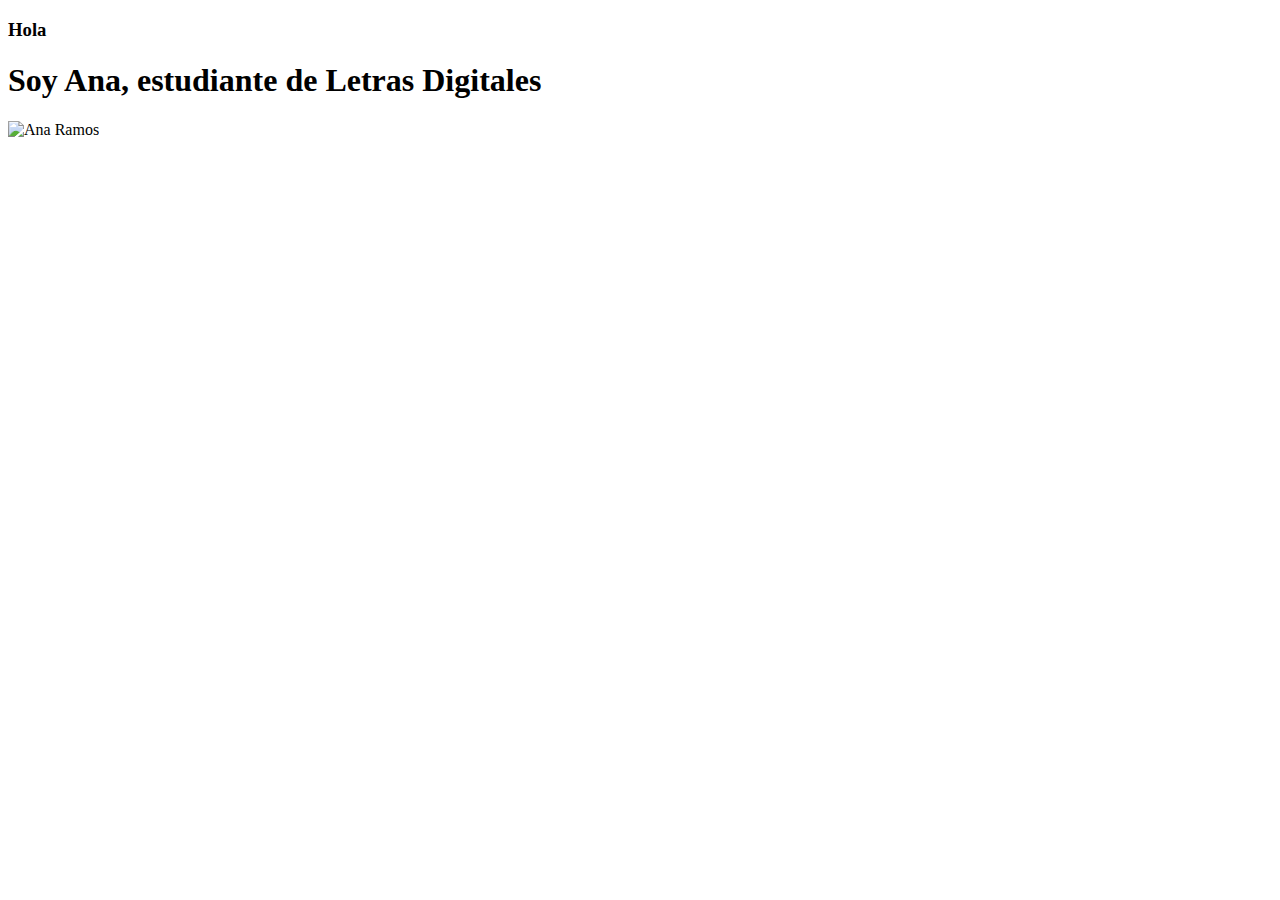
==== tecnologias-web/modulo_02/index.html @ 373e558e "TW exercise 2" ====
<!DOCTYPE html>
<html>
    <head>
        <meta charset="utf-8">
        <title>Ejercicio 2</title>
        <link rel="stylesheet" href="/curriculo.html">
        <link href="https://fonts.googleapis.com/css2?family=Poppins:wght@400;600&display=swap" rel="stylesheet">
    </head>
    <body>
        <section class="section1">
            <h3>Hola</h3>
            <h1>Soy <span>Ana</span>, estudiante de Letras Digitales</h1>
        </section>
        <section class="section2">
            <img src="/img/ana_ramos.png" alt="Ana Ramos" width="">
        </section>
    </body>
</html>
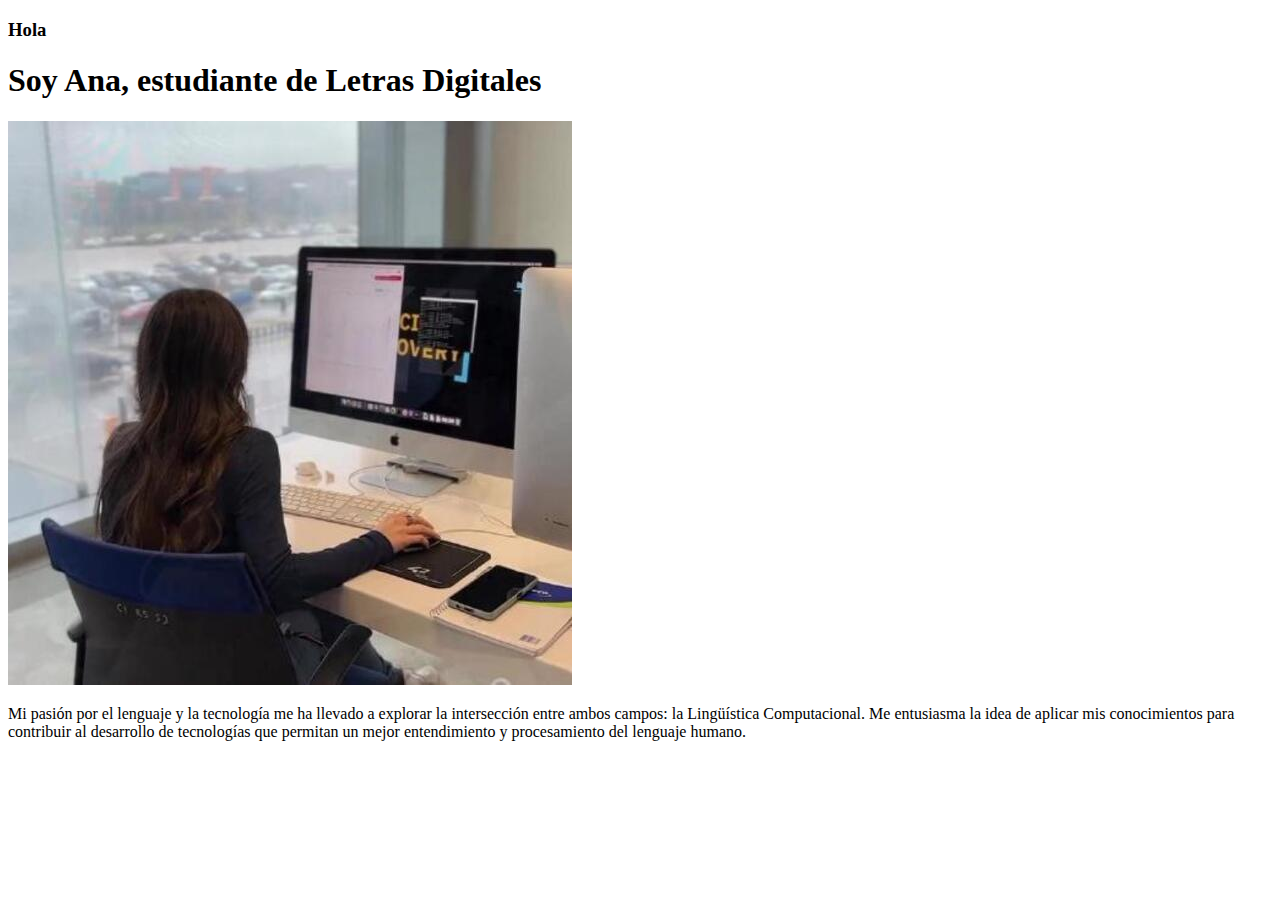
==== commit fd59d009: "TW exercise 2" ====
--- a/tecnologias-web/modulo_02/index.html
+++ b/tecnologias-web/modulo_02/index.html
@@ -3,16 +3,20 @@
     <head>
         <meta charset="utf-8">
         <title>Ejercicio 2</title>
-        <link rel="stylesheet" href="/curriculo.html">
+        <link rel="stylesheet" href="/tecnologias-web/modulo_02/css/style.css">
         <link href="https://fonts.googleapis.com/css2?family=Poppins:wght@400;600&display=swap" rel="stylesheet">
     </head>
     <body>
-        <section class="section1">
-            <h3>Hola</h3>
-            <h1>Soy <span>Ana</span>, estudiante de Letras Digitales</h1>
+        <section class="home">
+            <div class="home-content">
+                <h3>Hola</h3>
+                <h1>Soy <span>Ana</span>, estudiante de Letras Digitales</h1>
+            <div class="home-img">
+                <img src="/tecnologias-web/modulo_02/img/ana_ramos.png" alt="Ana Ramos">
+            </div>
         </section>
-        <section class="section2">
-            <img src="/img/ana_ramos.png" alt="Ana Ramos" width="">
+        <section class="about">
+            <p>Mi pasión por el lenguaje y la tecnología me ha llevado a explorar la intersección entre ambos campos: la Lingüística Computacional. Me entusiasma la idea de aplicar mis conocimientos para contribuir al desarrollo de tecnologías que permitan un mejor entendimiento y procesamiento del lenguaje humano.</p>
         </section>
     </body>
 </html>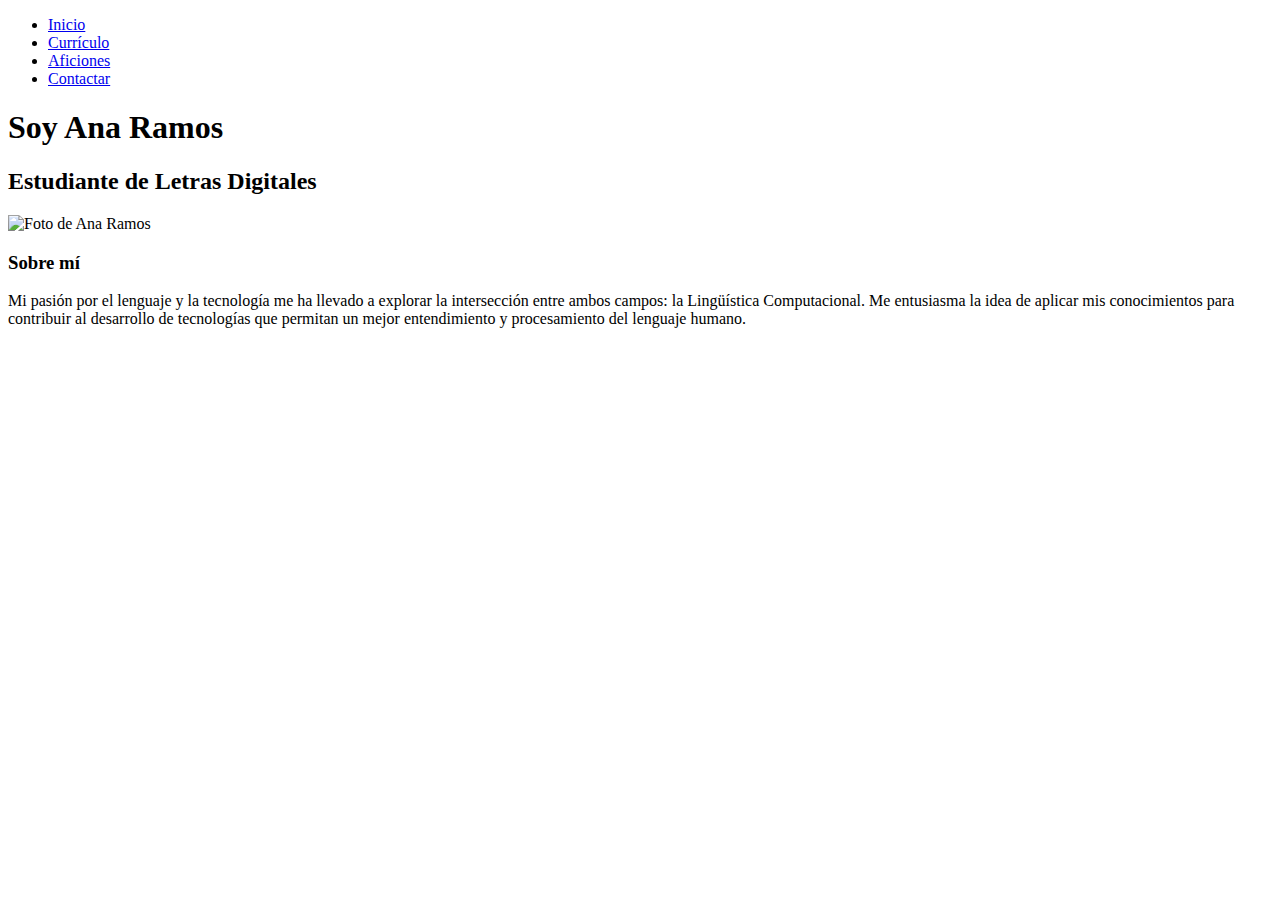
==== commit f774bd2f: "TW exercise 2" ====
--- a/tecnologias-web/modulo_02/index.html
+++ b/tecnologias-web/modulo_02/index.html
@@ -1,22 +1,34 @@
 <!DOCTYPE html>
 <html>
-    <head>
-        <meta charset="utf-8">
-        <title>Ejercicio 2</title>
-        <link rel="stylesheet" href="/tecnologias-web/modulo_02/css/style.css">
-        <link href="https://fonts.googleapis.com/css2?family=Poppins:wght@400;600&display=swap" rel="stylesheet">
-    </head>
-    <body>
-        <section class="home">
-            <div class="home-content">
-                <h3>Hola</h3>
-                <h1>Soy <span>Ana</span>, estudiante de Letras Digitales</h1>
-            <div class="home-img">
-                <img src="/tecnologias-web/modulo_02/img/ana_ramos.png" alt="Ana Ramos">
-            </div>
-        </section>
-        <section class="about">
-            <p>Mi pasión por el lenguaje y la tecnología me ha llevado a explorar la intersección entre ambos campos: la Lingüística Computacional. Me entusiasma la idea de aplicar mis conocimientos para contribuir al desarrollo de tecnologías que permitan un mejor entendimiento y procesamiento del lenguaje humano.</p>
-        </section>
-    </body>
-</html>+<head>
+    <meta charset="utf-8">
+    <title>Autor</title>
+    <link rel="stylesheet" href="/css/index.css">
+    <link href="https://fonts.googleapis.com/css2?family=Poppins:wght@400;600&display=swap" rel="stylesheet">
+</head>
+<body>
+    <nav class="navbar">
+        <ul class="navbar-links">
+            <li><a href="index.html">Inicio</a></li>
+            <li><a href="curriculo.html">Currículo</a></li>
+            <li><a href="aficiones.html">Aficiones</a></li>
+            <li><a href="contactar.html">Contactar</a></li>
+        </ul>
+    </nav>
+
+    <section class="author-section">
+        <div class="author-header">
+            <h1>Soy <span class="highlight">Ana Ramos</span></h1>
+            <h2>Estudiante de Letras Digitales</h2>
+        </div>
+        <div class="author-image">
+            <img src="/img/ana_ramos.png" alt="Foto de Ana Ramos">
+        </div>
+    </section>
+
+    <section class="about-section">
+        <h3>Sobre mí</h3>
+        <p>Mi pasión por el lenguaje y la tecnología me ha llevado a explorar la intersección entre ambos campos: la Lingüística Computacional. Me entusiasma la idea de aplicar mis conocimientos para contribuir al desarrollo de tecnologías que permitan un mejor entendimiento y procesamiento del lenguaje humano.</p>
+    </section>
+</body>
+</html>
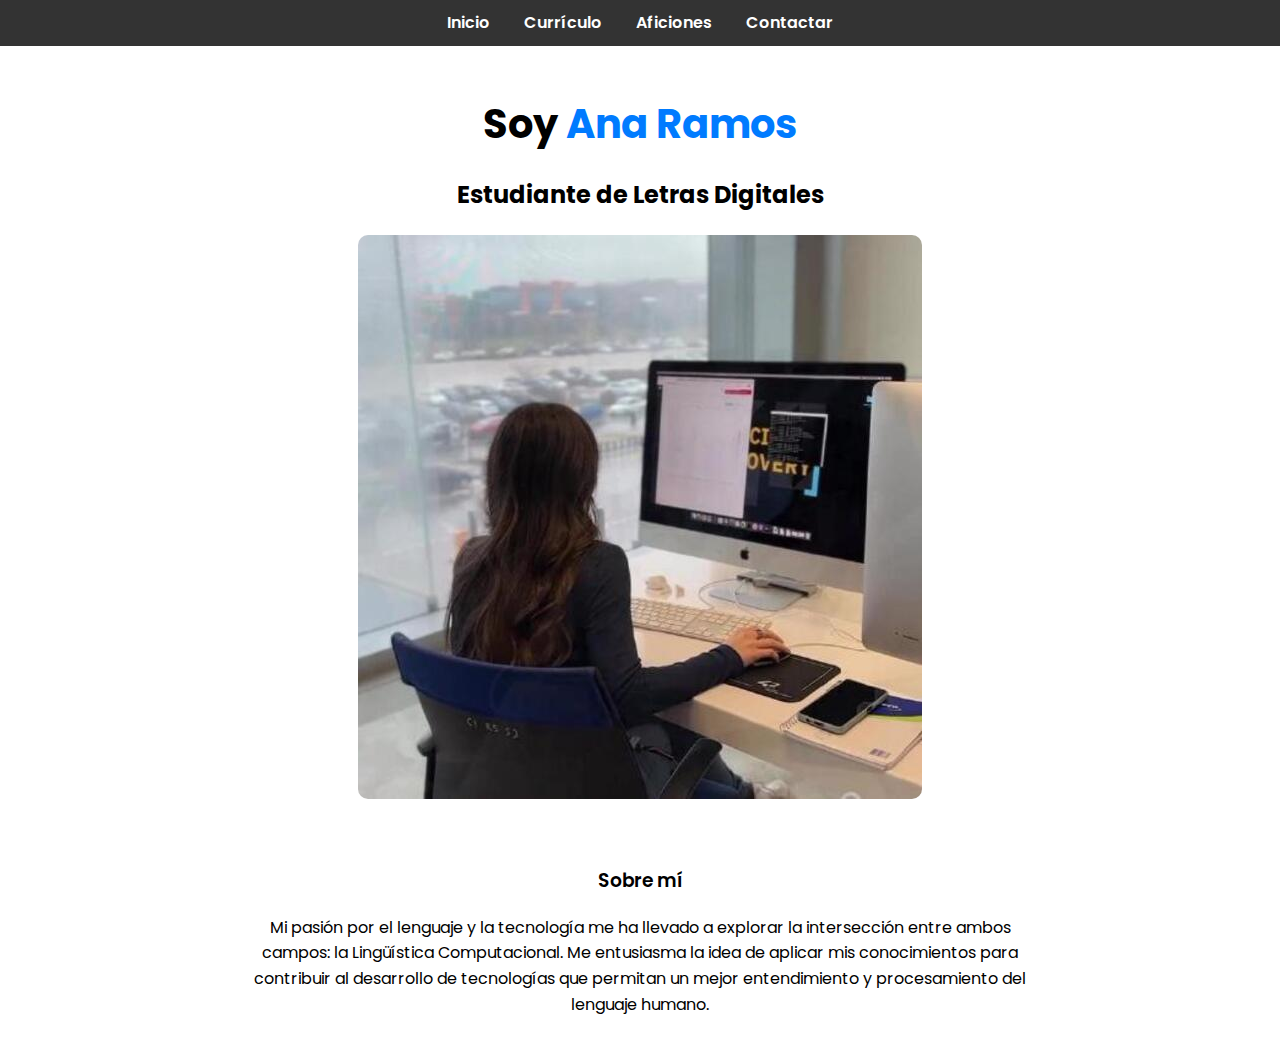
==== commit 03d1d1a1: "TW exercise 02" ====
--- a/tecnologias-web/modulo_02/index.html
+++ b/tecnologias-web/modulo_02/index.html
@@ -3,7 +3,7 @@
 <head>
     <meta charset="utf-8">
     <title>Autor</title>
-    <link rel="stylesheet" href="/css/index.css">
+    <link rel="stylesheet" href="css/index.css">
     <link href="https://fonts.googleapis.com/css2?family=Poppins:wght@400;600&display=swap" rel="stylesheet">
 </head>
 <body>
@@ -22,7 +22,7 @@
             <h2>Estudiante de Letras Digitales</h2>
         </div>
         <div class="author-image">
-            <img src="/img/ana_ramos.png" alt="Foto de Ana Ramos">
+            <img src="img/ana_ramos.png" alt="Foto de Ana Ramos">
         </div>
     </section>
 
@@ -31,4 +31,4 @@
         <p>Mi pasión por el lenguaje y la tecnología me ha llevado a explorar la intersección entre ambos campos: la Lingüística Computacional. Me entusiasma la idea de aplicar mis conocimientos para contribuir al desarrollo de tecnologías que permitan un mejor entendimiento y procesamiento del lenguaje humano.</p>
     </section>
 </body>
-</html>
+</html>--- a/tecnologias-web/modulo_02/css/index.css
+++ b/tecnologias-web/modulo_02/css/index.css
@@ -0,0 +1,66 @@
+body {
+    font-family: 'Poppins', sans-serif;
+    margin: 0;
+    padding: 0;
+    line-height: 1.6;
+}
+
+.navbar {
+    background-color: #333;
+    padding: 10px;
+    text-align: center;
+}
+
+.navbar-links {
+    list-style-type: none;
+    margin: 0;
+    padding: 0;
+}
+
+.navbar-links li {
+    display: inline;
+    margin: 0 15px;
+}
+
+.navbar-links a {
+    color: white;
+    text-decoration: none;
+    font-weight: 600;
+    font-size: 1rem;
+}
+
+.navbar-links a:hover {
+    color: #007BFF;
+}
+
+.author-section, .about-section {
+    padding: 20px;
+    max-width: 800px;
+    margin: auto;
+    text-align: center;
+}
+
+.author-header h1 {
+    font-size: 2.5rem;
+    margin-bottom: 10px;
+}
+
+.highlight {
+    color: #007BFF;
+}
+
+.author-image img {
+    max-width: 100%;
+    height: auto;
+    border-radius: 10px;
+}
+
+.about-section h3 {
+    margin-top: 20px;
+    font-weight: 600;
+}
+
+.about-section p {
+    font-size: 1rem;
+    margin: 10px 0;
+}